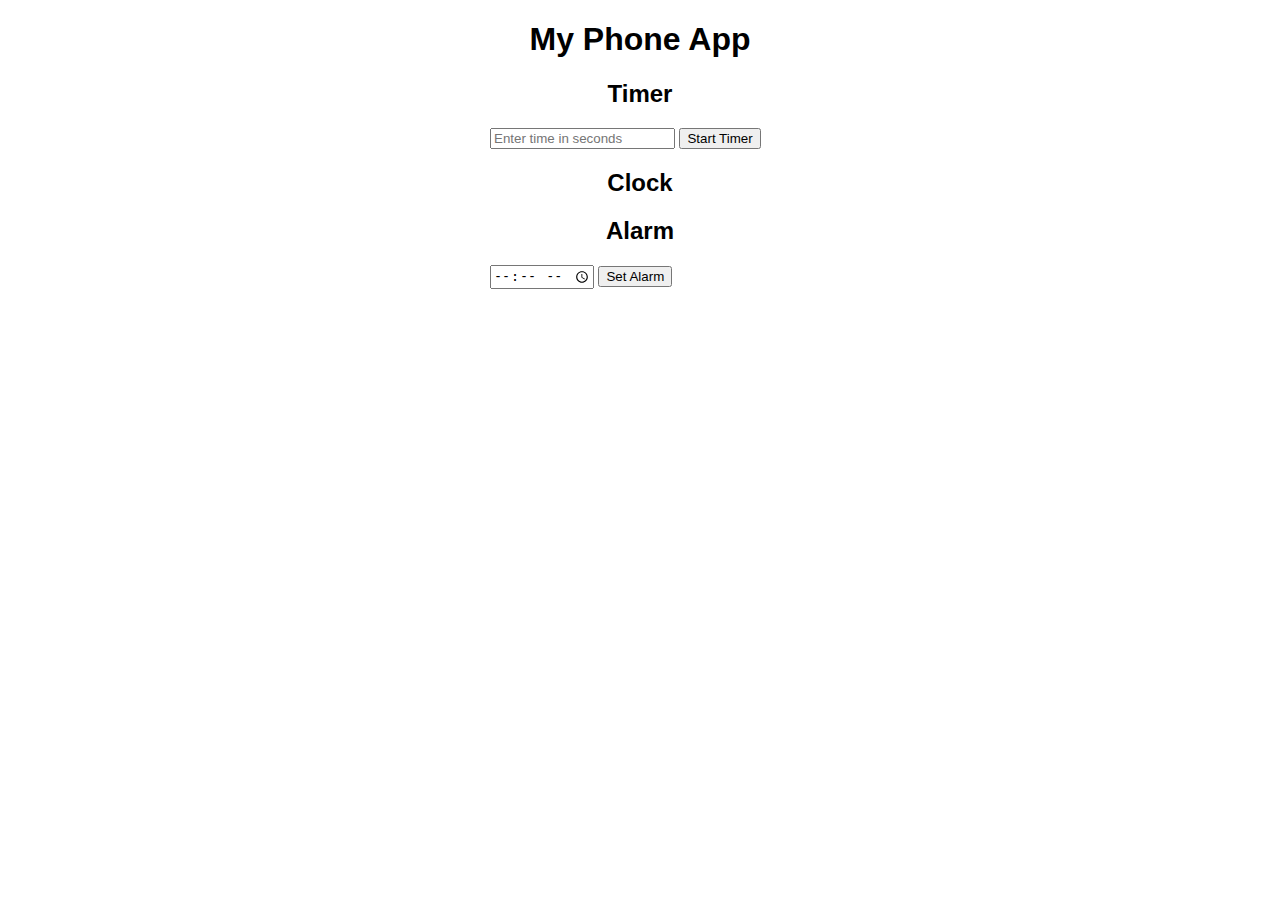
==== index.html @ 9eda416c "phone-demo" ====
<!DOCTYPE html>
<html lang="en">
<head>
    <meta charset="UTF-8">
    <meta name="viewport" content="width=device-width, initial-scale=1.0">
    <title>phone</title>
    <link rel="stylesheet" href="./style.css">
</head>
<body>
    <div id="app">
        <h1>My Phone App</h1>
        <div id="timer">
            <h2>Timer</h2>
            <input type="number" id="timerInput" min="0" placeholder="Enter time in seconds">
            <button onclick="startTimer()">Start Timer</button>
        </div>
        <div id="clock">
            <h2>Clock</h2>
            <p id="clockTime"></p>
        </div>
        <div id="alarm">
            <h2>Alarm</h2>
            <input type="time" id="alarmTime">
            <button onclick="setAlarm()">Set Alarm</button>
        </div>
    </div>
    <script src="./js/main.js"></script>
</body>
</html>
---- style.css ----
body {
    font-family: Arial, sans-serif;
}
#app {
    width: 300px;
    margin: 0 auto;
}
h1, h2 {
    text-align: center;
}
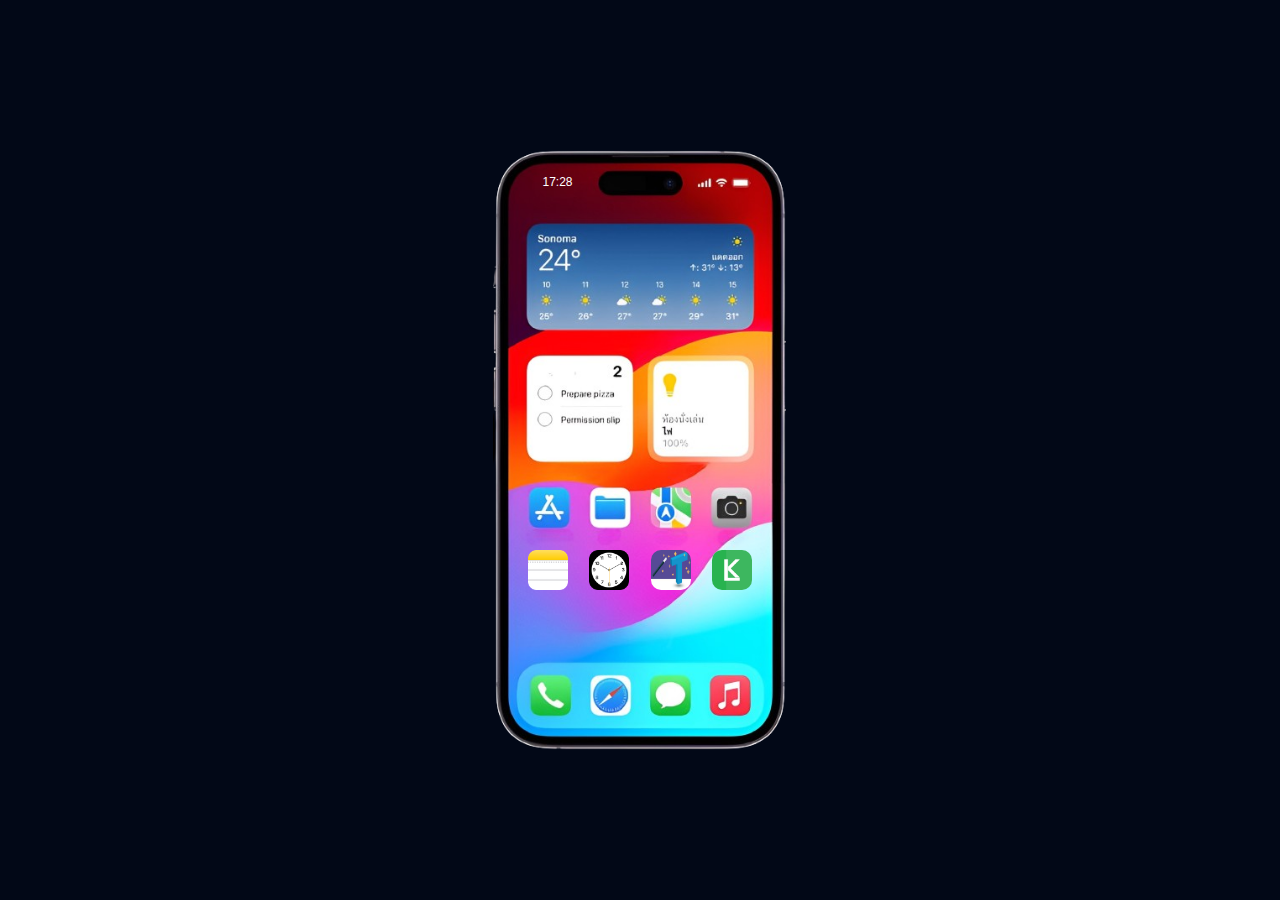
==== commit 0c274faa: "nimadur" ====
--- a/index.html
+++ b/index.html
@@ -1,29 +1,258 @@
 <!DOCTYPE html>
 <html lang="en">
-<head>
-    <meta charset="UTF-8">
-    <meta name="viewport" content="width=device-width, initial-scale=1.0">
-    <title>phone</title>
-    <link rel="stylesheet" href="./style.css">
-</head>
-<body>
-    <div id="app">
-        <h1>My Phone App</h1>
-        <div id="timer">
-            <h2>Timer</h2>
-            <input type="number" id="timerInput" min="0" placeholder="Enter time in seconds">
-            <button onclick="startTimer()">Start Timer</button>
-        </div>
-        <div id="clock">
-            <h2>Clock</h2>
-            <p id="clockTime"></p>
-        </div>
-        <div id="alarm">
-            <h2>Alarm</h2>
-            <input type="time" id="alarmTime">
-            <button onclick="setAlarm()">Set Alarm</button>
-        </div>
+  <head>
+    <meta charset="UTF-8" />
+    <meta name="viewport" content="width=device-width, initial-scale=1.0" />
+    <title>Document</title>
+    <link rel="stylesheet" href="./css/style.css" />
+  </head>
+  <body>
+    <div class="phone_main">
+      <div class="phone_card1">
+        <div class="phone_card1_item">
+          <span class="time1"></span>
+          <span onclick="clock()"
+            ><svg
+              xmlns="http://www.w3.org/2000/svg"
+              width="1em"
+              height="1em"
+              viewBox="0 0 24 24"
+            >
+              <path
+                fill="currentColor"
+                d="M10 21.308L.692 12L10 2.692l1.063 1.064L2.82 12l8.244 8.244z"
+              />
+            </svg>
+          </span>
+          <div class="phone_card1_item_root">
+            <p class="soat">
+              <svg
+                xmlns="http://www.w3.org/2000/svg"
+                width="1em"
+                height="1em"
+                viewBox="0 0 32 32"
+              >
+                <path
+                  fill="currentColor"
+                  d="M16 30a14 14 0 1 1 14-14a14 14 0 0 1-14 14m0-26a12 12 0 1 0 12 12A12 12 0 0 0 16 4"
+                />
+                <path
+                  fill="currentColor"
+                  d="M20.59 22L15 16.41V7h2v8.58l5 5.01z"
+                />
+              </svg>
+            </p>
+            <p class="alary" onclick="alary()">
+              <svg
+                xmlns="http://www.w3.org/2000/svg"
+                width="1em"
+                height="1em"
+                viewBox="0 0 24 24"
+              >
+                <path
+                  fill="currentColor"
+                  d="M12 5a8.5 8.5 0 1 1 0 17a8.5 8.5 0 0 1 0-17m0 1.5a7 7 0 1 0 0 14a7 7 0 0 0 0-14M12 8a.75.75 0 0 1 .743.648l.007.102v4.5a.75.75 0 0 1-1.493.102l-.007-.102v-4.5A.75.75 0 0 1 12 8m7.147-2.886l.083.06l1.158.964a.75.75 0 0 1-.877 1.212l-.082-.06l-1.159-.964a.75.75 0 0 1 .877-1.212M14.25 2.5a.75.75 0 0 1 .102 1.493L14.25 4h-4.5a.75.75 0 0 1-.102-1.493L9.75 2.5z"
+                />
+              </svg>
+            </p>
+            <p class="tymer1" onclick="tymer()">
+              <svg
+                xmlns="http://www.w3.org/2000/svg"
+                width="1em"
+                height="1em"
+                viewBox="0 0 24 24"
+              >
+                <g
+                  fill="none"
+                  stroke="currentColor"
+                  stroke-linecap="round"
+                  stroke-linejoin="round"
+                  stroke-width="2"
+                >
+                  <path
+                    d="M14 10.5v3a1.5 1.5 0 0 0 3 0v-3a1.5 1.5 0 0 0-3 0M11 9H9a1 1 0 0 0-1 1v4a1 1 0 0 0 1 1h1a1 1 0 0 0 1-1v-1a1 1 0 0 0-1-1H8"
+                  />
+                  <path d="M3 12a9 9 0 1 0 18 0a9 9 0 0 0-18 0" />
+                </g>
+              </svg>
+            </p>
+          </div>
+          <p id="clockTime">20:55:22</p>
+        </div>
+        <div class="phone_card1_item1">
+          <span class="time2"></span>
+          <span onclick="clock()"
+            ><svg
+              xmlns="http://www.w3.org/2000/svg"
+              width="1em"
+              height="1em"
+              viewBox="0 0 24 24"
+            >
+              <path
+                fill="currentColor"
+                d="M10 21.308L.692 12L10 2.692l1.063 1.064L2.82 12l8.244 8.244z"
+              />
+            </svg>
+          </span>
+          <div class="phone_card1_item_root">
+            <p class="soat" onclick="soat()">
+              <svg
+                xmlns="http://www.w3.org/2000/svg"
+                width="1em"
+                height="1em"
+                viewBox="0 0 32 32"
+              >
+                <path
+                  fill="currentColor"
+                  d="M16 30a14 14 0 1 1 14-14a14 14 0 0 1-14 14m0-26a12 12 0 1 0 12 12A12 12 0 0 0 16 4"
+                />
+                <path
+                  fill="currentColor"
+                  d="M20.59 22L15 16.41V7h2v8.58l5 5.01z"
+                />
+              </svg>
+            </p>
+            <p class="alary" onclick="alary()">
+              <svg
+                xmlns="http://www.w3.org/2000/svg"
+                width="1em"
+                height="1em"
+                viewBox="0 0 24 24"
+              >
+                <path
+                  fill="currentColor"
+                  d="M12 5a8.5 8.5 0 1 1 0 17a8.5 8.5 0 0 1 0-17m0 1.5a7 7 0 1 0 0 14a7 7 0 0 0 0-14M12 8a.75.75 0 0 1 .743.648l.007.102v4.5a.75.75 0 0 1-1.493.102l-.007-.102v-4.5A.75.75 0 0 1 12 8m7.147-2.886l.083.06l1.158.964a.75.75 0 0 1-.877 1.212l-.082-.06l-1.159-.964a.75.75 0 0 1 .877-1.212M14.25 2.5a.75.75 0 0 1 .102 1.493L14.25 4h-4.5a.75.75 0 0 1-.102-1.493L9.75 2.5z"
+                />
+              </svg>
+            </p>
+            <p class="tymer">
+              <svg
+                xmlns="http://www.w3.org/2000/svg"
+                width="1em"
+                height="1em"
+                viewBox="0 0 24 24"
+              >
+                <g
+                  fill="none"
+                  stroke="currentColor"
+                  stroke-linecap="round"
+                  stroke-linejoin="round"
+                  stroke-width="2"
+                >
+                  <path
+                    d="M14 10.5v3a1.5 1.5 0 0 0 3 0v-3a1.5 1.5 0 0 0-3 0M11 9H9a1 1 0 0 0-1 1v4a1 1 0 0 0 1 1h1a1 1 0 0 0 1-1v-1a1 1 0 0 0-1-1H8"
+                  />
+                  <path d="M3 12a9 9 0 1 0 18 0a9 9 0 0 0-18 0" />
+                </g>
+              </svg>
+            </p>
+          </div>
+          <div class="tymer_clock">
+            <div class="tymer_min">
+              <div>
+                <label for="max"> Minut </label>
+                <input type="tel" max="60" id="max" maxlength="2" />
+              </div>
+              <div>
+                <label for="min">Secund</label>
+                <input type="tel" max="60" id="min" maxlength="2" />
+              </div>
+              <audio src="./tim.mp3" type="audio/mp3" id="audio"></audio>
+            </div>
+            <div class="tymer_btns">
+              <button class="stop">Stop</button>
+              <button class="start">Start</button>
+            </div>
+          </div>
+        </div>
+        <div class="phone_card1_item2">
+          <span class="time3"></span>
+          <span onclick="clock()"
+            ><svg
+              xmlns="http://www.w3.org/2000/svg"
+              width="1em"
+              height="1em"
+              viewBox="0 0 24 24"
+            >
+              <path
+                fill="currentColor"
+                d="M10 21.308L.692 12L10 2.692l1.063 1.064L2.82 12l8.244 8.244z"
+              />
+            </svg>
+          </span>
+          <div class="phone_card1_item_root">
+            <p class="soat" onclick="soat()">
+              <svg
+                xmlns="http://www.w3.org/2000/svg"
+                width="1em"
+                height="1em"
+                viewBox="0 0 32 32"
+              >
+                <path
+                  fill="currentColor"
+                  d="M16 30a14 14 0 1 1 14-14a14 14 0 0 1-14 14m0-26a12 12 0 1 0 12 12A12 12 0 0 0 16 4"
+                />
+                <path
+                  fill="currentColor"
+                  d="M20.59 22L15 16.41V7h2v8.58l5 5.01z"
+                />
+              </svg>
+            </p>
+            <p class="alary" onclick="alary()">
+              <svg
+                xmlns="http://www.w3.org/2000/svg"
+                width="1em"
+                height="1em"
+                viewBox="0 0 24 24"
+              >
+                <path
+                  fill="currentColor"
+                  d="M12 5a8.5 8.5 0 1 1 0 17a8.5 8.5 0 0 1 0-17m0 1.5a7 7 0 1 0 0 14a7 7 0 0 0 0-14M12 8a.75.75 0 0 1 .743.648l.007.102v4.5a.75.75 0 0 1-1.493.102l-.007-.102v-4.5A.75.75 0 0 1 12 8m7.147-2.886l.083.06l1.158.964a.75.75 0 0 1-.877 1.212l-.082-.06l-1.159-.964a.75.75 0 0 1 .877-1.212M14.25 2.5a.75.75 0 0 1 .102 1.493L14.25 4h-4.5a.75.75 0 0 1-.102-1.493L9.75 2.5z"
+                />
+              </svg>
+            </p>
+            <p class="tymer" onclick="tymer()">
+              <svg
+                xmlns="http://www.w3.org/2000/svg"
+                width="1em"
+                height="1em"
+                viewBox="0 0 24 24"
+              >
+                <g
+                  fill="none"
+                  stroke="currentColor"
+                  stroke-linecap="round"
+                  stroke-linejoin="round"
+                  stroke-width="2"
+                >
+                  <path
+                    d="M14 10.5v3a1.5 1.5 0 0 0 3 0v-3a1.5 1.5 0 0 0-3 0M11 9H9a1 1 0 0 0-1 1v4a1 1 0 0 0 1 1h1a1 1 0 0 0 1-1v-1a1 1 0 0 0-1-1H8"
+                  />
+                  <path d="M3 12a9 9 0 1 0 18 0a9 9 0 0 0-18 0" />
+                </g>
+              </svg>
+            </p>
+          </div>
+          <div class="tymer_clock">
+            <audio src="./tim.mp3" id="audio1" type="audio/mp3"></audio>
+            <div class="budinlik"><input type="time" id="timeBud" /></div>
+            <div class="tymer_btns">
+              <button class="stop1">Stop</button>
+              <button class="start1">Start</button>
+            </div>
+          </div>
+        </div>
+      </div>
+      <div class="phone_card">
+        <div class="time"></div>
+        <div class="apps">
+          <img src="./img/notes.png" alt="" class="calendar" />
+          <img src="./img/clock.png" alt="" class="clock" onclick="clock()" />
+          <img src="./img/case-converter.jpg" alt="" class="conva" />
+          <img src="./img/krilL.png" alt="" class="kril" />
+        </div>
+      </div>
     </div>
-    <script src="./js/main.js"></script>
-</body>
-</html>+    <script src="./index.js"></script>
+  </body>
+</html>
--- a/css/style.css
+++ b/css/style.css
@@ -0,0 +1,351 @@
+* {
+  margin: 0;
+  padding: 0;
+  box-sizing: border-box;
+}
+
+body {
+  width: 100%;
+  height: 100%;
+  background-color: rgb(2, 8, 23);
+}
+
+.phone_main {
+  width: 100%;
+  height: 100vh;
+  display: flex;
+  align-items: center;
+  justify-content: center;
+}
+.phone_main .phone_card {
+  width: 295px;
+  height: 600px;
+  background-repeat: no-repeat;
+  background-size: contain;
+  background-image: url("../img/iphone1.png");
+}
+.phone_main .phone_card1 {
+  width: 295px;
+  height: 600px;
+  background-repeat: no-repeat;
+  background-size: contain;
+  background-image: url("../img/besFon.png");
+  position: absolute;
+  z-index: -1;
+  opacity: 0;
+}
+.phone_main .phone_card1 .phone_card1_item {
+  width: 90.5%;
+  height: 96%;
+  margin-left: 15px;
+  margin-top: 12px;
+  background-color: rgba(0, 0, 0, 0.728);
+  border-radius: 20px;
+  display: flex;
+  align-items: center;
+  justify-content: center;
+  position: relative;
+}
+.phone_main .phone_card1 .phone_card1_item .phone_card1_item_root {
+  display: flex;
+  width: 100%;
+  height: 50px;
+  position: absolute;
+  top: 30%;
+  align-items: center;
+  justify-content: space-evenly;
+}
+.phone_main .phone_card1 .phone_card1_item .phone_card1_item_root p {
+  font-size: 35px;
+  transition: 0.3s;
+  cursor: pointer;
+}
+.phone_main .phone_card1 .phone_card1_item .phone_card1_item_root p:hover {
+  opacity: 0.8;
+}
+.phone_main .phone_card1 .phone_card1_item p {
+  font-size: 45px;
+  font-family: sans-serif;
+  color: white;
+  text-align: center;
+}
+.phone_main .phone_card1 .phone_card1_item span {
+  position: absolute;
+  top: 80px;
+  color: rgb(255, 255, 255);
+  left: 20px;
+  cursor: pointer;
+  font-family: sans-serif;
+}
+.phone_main .phone_card1 .phone_card1_item .time1 {
+  top: 15px;
+  left: 25px;
+  font-size: 12px;
+  opacity: 0.5;
+}
+.phone_main .phone_card1 .phone_card1_item1 {
+  width: 90.5%;
+  height: 96%;
+  margin-left: 15px;
+  margin-top: 12px;
+  background-color: rgba(0, 0, 0, 0.728);
+  border-radius: 20px;
+  display: flex;
+  align-items: center;
+  justify-content: center;
+  position: relative;
+  display: none;
+}
+.phone_main .phone_card1 .phone_card1_item1 .phone_card1_item_root {
+  display: flex;
+  width: 100%;
+  height: 50px;
+  position: absolute;
+  top: 30%;
+  align-items: center;
+  justify-content: space-evenly;
+}
+.phone_main .phone_card1 .phone_card1_item1 .phone_card1_item_root p {
+  font-size: 35px;
+  transition: 0.3s;
+  cursor: pointer;
+}
+.phone_main .phone_card1 .phone_card1_item1 .phone_card1_item_root p:hover {
+  opacity: 0.8;
+}
+.phone_main .phone_card1 .phone_card1_item1 .tymer_clock {
+  width: 100%;
+  height: 150px;
+  margin-top: 90px;
+}
+.phone_main .phone_card1 .phone_card1_item1 .tymer_clock .tymer_min {
+  margin: 0 auto;
+  width: 75%;
+  height: 60px;
+  margin-bottom: 20px;
+  display: flex;
+  justify-content: space-evenly;
+  padding-left: 10px;
+}
+.phone_main .phone_card1 .phone_card1_item1 .tymer_clock .tymer_min div {
+  height: 100%;
+  width: 45%;
+}
+.phone_main .phone_card1 .phone_card1_item1 .tymer_clock .tymer_min div label {
+  color: white;
+  font-family: sans-serif;
+  padding-left: 10px;
+  margin-bottom: 5px;
+  display: block;
+}
+.phone_main .phone_card1 .phone_card1_item1 .tymer_clock .tymer_min div input {
+  width: 80%;
+  height: 70%;
+  font-size: 20px;
+  display: block;
+  padding-left: 20px;
+  padding-right: 20px;
+  outline: none;
+  border-radius: 8px;
+  border: none;
+  background-color: rgba(0, 0, 0, 0.315);
+  color: white;
+}
+.phone_main .phone_card1 .phone_card1_item1 .tymer_clock .tymer_min div input[type=number]::-webkit-outer-spin-button,
+.phone_main .phone_card1 .phone_card1_item1 .tymer_clock .tymer_min div input[type=number]::-webkit-inner-spin-button {
+  -webkit-appearance: none;
+}
+.phone_main .phone_card1 .phone_card1_item1 .tymer_clock .tymer_btns {
+  width: 100%;
+  height: auto;
+  display: flex;
+  align-items: center;
+  height: 80px;
+  justify-content: space-evenly;
+}
+.phone_main .phone_card1 .phone_card1_item1 .tymer_clock .tymer_btns .stop {
+  width: 65px;
+  height: 65px;
+  background-color: rgb(28, 28, 31);
+  border-radius: 50%;
+  outline: none;
+  border: none;
+  font-family: sans-serif;
+  font-size: 16px;
+  cursor: pointer;
+  color: rgb(94, 94, 99);
+}
+.phone_main .phone_card1 .phone_card1_item1 .tymer_clock .tymer_btns .start {
+  width: 65px;
+  height: 65px;
+  background-color: rgb(9, 41, 17);
+  border-radius: 50%;
+  outline: none;
+  border: none;
+  font-family: sans-serif;
+  font-size: 16px;
+  cursor: pointer;
+  color: rgb(43, 186, 79);
+}
+.phone_main .phone_card1 .phone_card1_item1 p {
+  font-family: sans-serif;
+  color: white;
+}
+.phone_main .phone_card1 .phone_card1_item1 span {
+  position: absolute;
+  top: 80px;
+  color: rgb(255, 255, 255);
+  left: 20px;
+  cursor: pointer;
+  font-family: sans-serif;
+}
+.phone_main .phone_card1 .phone_card1_item1 .time2 {
+  top: 15px;
+  left: 25px;
+  font-size: 12px;
+  opacity: 0.5;
+}
+.phone_main .phone_card1 .phone_card1_item2 {
+  width: 90.5%;
+  height: 96%;
+  margin-left: 15px;
+  margin-top: 12px;
+  background-color: rgba(0, 0, 0, 0.728);
+  border-radius: 20px;
+  display: flex;
+  align-items: center;
+  justify-content: center;
+  position: relative;
+  display: none;
+}
+.phone_main .phone_card1 .phone_card1_item2 .phone_card1_item_root {
+  display: flex;
+  width: 100%;
+  height: 50px;
+  position: absolute;
+  top: 30%;
+  align-items: center;
+  justify-content: space-evenly;
+}
+.phone_main .phone_card1 .phone_card1_item2 .phone_card1_item_root p {
+  font-size: 35px;
+  transition: 0.3s;
+  cursor: pointer;
+}
+.phone_main .phone_card1 .phone_card1_item2 .phone_card1_item_root p:hover {
+  opacity: 0.8;
+}
+.phone_main .phone_card1 .phone_card1_item2 .tymer_clock {
+  width: 100%;
+  height: 150px;
+  margin-top: 90px;
+}
+.phone_main .phone_card1 .phone_card1_item2 .tymer_clock .budinlik {
+  width: 100%;
+  height: 50px;
+  margin-bottom: 30px;
+}
+.phone_main .phone_card1 .phone_card1_item2 .tymer_clock .budinlik input {
+  width: 60%;
+  height: 100%;
+  display: block;
+  margin: 0 auto;
+  font-size: 17px;
+  padding-right: 20px;
+  padding-left: 20px;
+  border: none;
+  outline: none;
+  border-radius: 8px;
+  background-color: rgba(0, 0, 0, 0.368);
+  color: white;
+}
+.phone_main .phone_card1 .phone_card1_item2 .tymer_clock .tymer_btns {
+  width: 100%;
+  height: auto;
+  display: flex;
+  align-items: center;
+  height: 80px;
+  justify-content: space-evenly;
+}
+.phone_main .phone_card1 .phone_card1_item2 .tymer_clock .tymer_btns .stop1 {
+  width: 65px;
+  height: 65px;
+  background-color: rgb(28, 28, 31);
+  border-radius: 50%;
+  outline: none;
+  border: none;
+  font-family: sans-serif;
+  font-size: 16px;
+  cursor: pointer;
+  color: rgb(94, 94, 99);
+}
+.phone_main .phone_card1 .phone_card1_item2 .tymer_clock .tymer_btns .start1 {
+  width: 65px;
+  height: 65px;
+  background-color: rgb(9, 41, 17);
+  border-radius: 50%;
+  outline: none;
+  border: none;
+  font-family: sans-serif;
+  font-size: 16px;
+  cursor: pointer;
+  color: rgb(43, 186, 79);
+}
+.phone_main .phone_card1 .phone_card1_item2 p {
+  font-family: sans-serif;
+  color: white;
+}
+.phone_main .phone_card1 .phone_card1_item2 span {
+  position: absolute;
+  top: 80px;
+  color: rgb(255, 255, 255);
+  left: 20px;
+  cursor: pointer;
+  font-family: sans-serif;
+}
+.phone_main .phone_card1 .phone_card1_item2 .time3 {
+  top: 15px;
+  left: 25px;
+  font-size: 12px;
+  opacity: 0.5;
+}
+.phone_main .phone_card1.active {
+  z-index: 1;
+  opacity: 1;
+}
+
+.time {
+  display: inline-block;
+  font-family: sans-serif;
+  color: white;
+  font-size: 12px;
+  margin: 25px 0 0 50px;
+}
+
+img {
+  cursor: pointer;
+}
+
+.apps {
+  width: 76%;
+  height: 80px;
+  margin: 0 auto;
+  margin-top: 340px;
+  display: flex;
+  align-items: center;
+  justify-content: space-between;
+}
+.apps .kril,
+.apps .conva {
+  border-radius: 10px;
+  width: 40px;
+  height: 40px;
+}
+.apps .calendar {
+  width: 40px;
+  height: 40px;
+}
+.apps .clock {
+  width: 40px;
+  height: 40px;
+}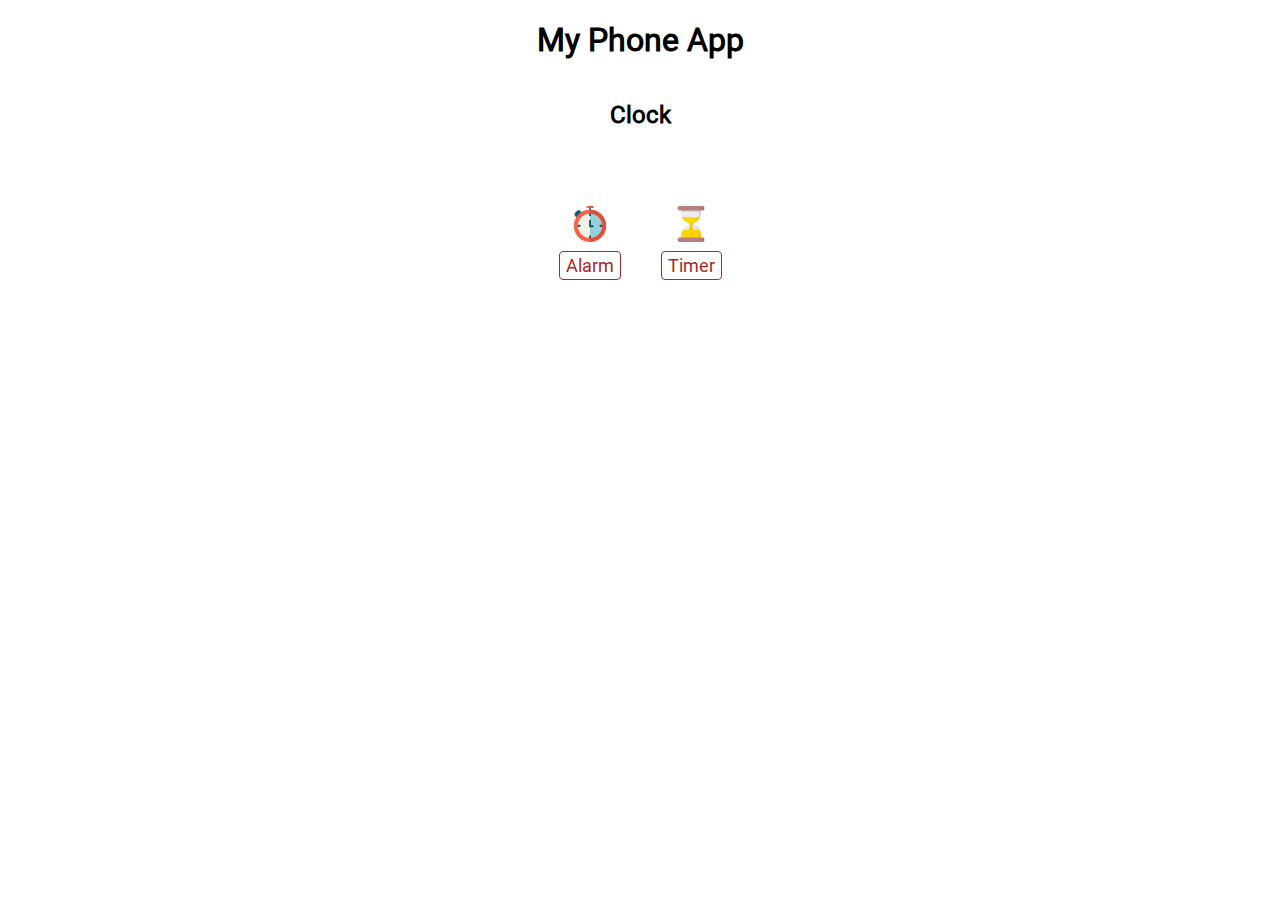
==== commit 8f0cf6cf: "tugadi" ====
--- a/index.html
+++ b/index.html
@@ -7,252 +7,23 @@
     <link rel="stylesheet" href="./css/style.css" />
   </head>
   <body>
-    <div class="phone_main">
-      <div class="phone_card1">
-        <div class="phone_card1_item">
-          <span class="time1"></span>
-          <span onclick="clock()"
-            ><svg
-              xmlns="http://www.w3.org/2000/svg"
-              width="1em"
-              height="1em"
-              viewBox="0 0 24 24"
-            >
-              <path
-                fill="currentColor"
-                d="M10 21.308L.692 12L10 2.692l1.063 1.064L2.82 12l8.244 8.244z"
-              />
-            </svg>
-          </span>
-          <div class="phone_card1_item_root">
-            <p class="soat">
-              <svg
-                xmlns="http://www.w3.org/2000/svg"
-                width="1em"
-                height="1em"
-                viewBox="0 0 32 32"
-              >
-                <path
-                  fill="currentColor"
-                  d="M16 30a14 14 0 1 1 14-14a14 14 0 0 1-14 14m0-26a12 12 0 1 0 12 12A12 12 0 0 0 16 4"
-                />
-                <path
-                  fill="currentColor"
-                  d="M20.59 22L15 16.41V7h2v8.58l5 5.01z"
-                />
-              </svg>
-            </p>
-            <p class="alary" onclick="alary()">
-              <svg
-                xmlns="http://www.w3.org/2000/svg"
-                width="1em"
-                height="1em"
-                viewBox="0 0 24 24"
-              >
-                <path
-                  fill="currentColor"
-                  d="M12 5a8.5 8.5 0 1 1 0 17a8.5 8.5 0 0 1 0-17m0 1.5a7 7 0 1 0 0 14a7 7 0 0 0 0-14M12 8a.75.75 0 0 1 .743.648l.007.102v4.5a.75.75 0 0 1-1.493.102l-.007-.102v-4.5A.75.75 0 0 1 12 8m7.147-2.886l.083.06l1.158.964a.75.75 0 0 1-.877 1.212l-.082-.06l-1.159-.964a.75.75 0 0 1 .877-1.212M14.25 2.5a.75.75 0 0 1 .102 1.493L14.25 4h-4.5a.75.75 0 0 1-.102-1.493L9.75 2.5z"
-                />
-              </svg>
-            </p>
-            <p class="tymer1" onclick="tymer()">
-              <svg
-                xmlns="http://www.w3.org/2000/svg"
-                width="1em"
-                height="1em"
-                viewBox="0 0 24 24"
-              >
-                <g
-                  fill="none"
-                  stroke="currentColor"
-                  stroke-linecap="round"
-                  stroke-linejoin="round"
-                  stroke-width="2"
-                >
-                  <path
-                    d="M14 10.5v3a1.5 1.5 0 0 0 3 0v-3a1.5 1.5 0 0 0-3 0M11 9H9a1 1 0 0 0-1 1v4a1 1 0 0 0 1 1h1a1 1 0 0 0 1-1v-1a1 1 0 0 0-1-1H8"
-                  />
-                  <path d="M3 12a9 9 0 1 0 18 0a9 9 0 0 0-18 0" />
-                </g>
-              </svg>
-            </p>
-          </div>
-          <p id="clockTime">20:55:22</p>
+    <div id="app">
+      <h1 style="text-align: center;">My Phone App</h1>
+      <div id="clock">
+        <h2 style="text-align: center;">Clock</h2>
+        <p id="clockTime"></p>
+      </div>
+      <div class="links">
+        <div class="link">
+          <div><img style="width: 36px; height: 36px;" src="./img/chronometer.png" alt=""></div>
+          <a href="./page/alarm.html">Alarm</a>
         </div>
-        <div class="phone_card1_item1">
-          <span class="time2"></span>
-          <span onclick="clock()"
-            ><svg
-              xmlns="http://www.w3.org/2000/svg"
-              width="1em"
-              height="1em"
-              viewBox="0 0 24 24"
-            >
-              <path
-                fill="currentColor"
-                d="M10 21.308L.692 12L10 2.692l1.063 1.064L2.82 12l8.244 8.244z"
-              />
-            </svg>
-          </span>
-          <div class="phone_card1_item_root">
-            <p class="soat" onclick="soat()">
-              <svg
-                xmlns="http://www.w3.org/2000/svg"
-                width="1em"
-                height="1em"
-                viewBox="0 0 32 32"
-              >
-                <path
-                  fill="currentColor"
-                  d="M16 30a14 14 0 1 1 14-14a14 14 0 0 1-14 14m0-26a12 12 0 1 0 12 12A12 12 0 0 0 16 4"
-                />
-                <path
-                  fill="currentColor"
-                  d="M20.59 22L15 16.41V7h2v8.58l5 5.01z"
-                />
-              </svg>
-            </p>
-            <p class="alary" onclick="alary()">
-              <svg
-                xmlns="http://www.w3.org/2000/svg"
-                width="1em"
-                height="1em"
-                viewBox="0 0 24 24"
-              >
-                <path
-                  fill="currentColor"
-                  d="M12 5a8.5 8.5 0 1 1 0 17a8.5 8.5 0 0 1 0-17m0 1.5a7 7 0 1 0 0 14a7 7 0 0 0 0-14M12 8a.75.75 0 0 1 .743.648l.007.102v4.5a.75.75 0 0 1-1.493.102l-.007-.102v-4.5A.75.75 0 0 1 12 8m7.147-2.886l.083.06l1.158.964a.75.75 0 0 1-.877 1.212l-.082-.06l-1.159-.964a.75.75 0 0 1 .877-1.212M14.25 2.5a.75.75 0 0 1 .102 1.493L14.25 4h-4.5a.75.75 0 0 1-.102-1.493L9.75 2.5z"
-                />
-              </svg>
-            </p>
-            <p class="tymer">
-              <svg
-                xmlns="http://www.w3.org/2000/svg"
-                width="1em"
-                height="1em"
-                viewBox="0 0 24 24"
-              >
-                <g
-                  fill="none"
-                  stroke="currentColor"
-                  stroke-linecap="round"
-                  stroke-linejoin="round"
-                  stroke-width="2"
-                >
-                  <path
-                    d="M14 10.5v3a1.5 1.5 0 0 0 3 0v-3a1.5 1.5 0 0 0-3 0M11 9H9a1 1 0 0 0-1 1v4a1 1 0 0 0 1 1h1a1 1 0 0 0 1-1v-1a1 1 0 0 0-1-1H8"
-                  />
-                  <path d="M3 12a9 9 0 1 0 18 0a9 9 0 0 0-18 0" />
-                </g>
-              </svg>
-            </p>
-          </div>
-          <div class="tymer_clock">
-            <div class="tymer_min">
-              <div>
-                <label for="max"> Minut </label>
-                <input type="tel" max="60" id="max" maxlength="2" />
-              </div>
-              <div>
-                <label for="min">Secund</label>
-                <input type="tel" max="60" id="min" maxlength="2" />
-              </div>
-              <audio src="./tim.mp3" type="audio/mp3" id="audio"></audio>
-            </div>
-            <div class="tymer_btns">
-              <button class="stop">Stop</button>
-              <button class="start">Start</button>
-            </div>
-          </div>
-        </div>
-        <div class="phone_card1_item2">
-          <span class="time3"></span>
-          <span onclick="clock()"
-            ><svg
-              xmlns="http://www.w3.org/2000/svg"
-              width="1em"
-              height="1em"
-              viewBox="0 0 24 24"
-            >
-              <path
-                fill="currentColor"
-                d="M10 21.308L.692 12L10 2.692l1.063 1.064L2.82 12l8.244 8.244z"
-              />
-            </svg>
-          </span>
-          <div class="phone_card1_item_root">
-            <p class="soat" onclick="soat()">
-              <svg
-                xmlns="http://www.w3.org/2000/svg"
-                width="1em"
-                height="1em"
-                viewBox="0 0 32 32"
-              >
-                <path
-                  fill="currentColor"
-                  d="M16 30a14 14 0 1 1 14-14a14 14 0 0 1-14 14m0-26a12 12 0 1 0 12 12A12 12 0 0 0 16 4"
-                />
-                <path
-                  fill="currentColor"
-                  d="M20.59 22L15 16.41V7h2v8.58l5 5.01z"
-                />
-              </svg>
-            </p>
-            <p class="alary" onclick="alary()">
-              <svg
-                xmlns="http://www.w3.org/2000/svg"
-                width="1em"
-                height="1em"
-                viewBox="0 0 24 24"
-              >
-                <path
-                  fill="currentColor"
-                  d="M12 5a8.5 8.5 0 1 1 0 17a8.5 8.5 0 0 1 0-17m0 1.5a7 7 0 1 0 0 14a7 7 0 0 0 0-14M12 8a.75.75 0 0 1 .743.648l.007.102v4.5a.75.75 0 0 1-1.493.102l-.007-.102v-4.5A.75.75 0 0 1 12 8m7.147-2.886l.083.06l1.158.964a.75.75 0 0 1-.877 1.212l-.082-.06l-1.159-.964a.75.75 0 0 1 .877-1.212M14.25 2.5a.75.75 0 0 1 .102 1.493L14.25 4h-4.5a.75.75 0 0 1-.102-1.493L9.75 2.5z"
-                />
-              </svg>
-            </p>
-            <p class="tymer" onclick="tymer()">
-              <svg
-                xmlns="http://www.w3.org/2000/svg"
-                width="1em"
-                height="1em"
-                viewBox="0 0 24 24"
-              >
-                <g
-                  fill="none"
-                  stroke="currentColor"
-                  stroke-linecap="round"
-                  stroke-linejoin="round"
-                  stroke-width="2"
-                >
-                  <path
-                    d="M14 10.5v3a1.5 1.5 0 0 0 3 0v-3a1.5 1.5 0 0 0-3 0M11 9H9a1 1 0 0 0-1 1v4a1 1 0 0 0 1 1h1a1 1 0 0 0 1-1v-1a1 1 0 0 0-1-1H8"
-                  />
-                  <path d="M3 12a9 9 0 1 0 18 0a9 9 0 0 0-18 0" />
-                </g>
-              </svg>
-            </p>
-          </div>
-          <div class="tymer_clock">
-            <audio src="./tim.mp3" id="audio1" type="audio/mp3"></audio>
-            <div class="budinlik"><input type="time" id="timeBud" /></div>
-            <div class="tymer_btns">
-              <button class="stop1">Stop</button>
-              <button class="start1">Start</button>
-            </div>
-          </div>
-        </div>
-      </div>
-      <div class="phone_card">
-        <div class="time"></div>
-        <div class="apps">
-          <img src="./img/notes.png" alt="" class="calendar" />
-          <img src="./img/clock.png" alt="" class="clock" onclick="clock()" />
-          <img src="./img/case-converter.jpg" alt="" class="conva" />
-          <img src="./img/krilL.png" alt="" class="kril" />
+        <div class="link">
+          <div><img style="width: 36px; height: 36px;" src="./img/hourglass.png" alt=""></div>
+          <a href="./page/timer.html">Timer</a>
         </div>
       </div>
     </div>
-    <script src="./index.js"></script>
+    <script src="./js/main.js"></script>
   </body>
 </html>
--- a/css/style.css
+++ b/css/style.css
@@ -1,351 +1,111 @@
-* {
-  margin: 0;
-  padding: 0;
-  box-sizing: border-box;
+@font-face {
+    font-family: Roboto;
+    src: url(../fonts/Roboto-Regular.ttf);
 }
-
 body {
-  width: 100%;
-  height: 100%;
-  background-color: rgb(2, 8, 23);
+  font-family: Roboto, sans-serif;
 }
-
-.phone_main {
-  width: 100%;
-  height: 100vh;
+#app {
+  width: 300px;
+  margin: 0 auto;
+}
+a{
+  text-decoration: none;
+}
+button{
+  border: none;
+}
+#clock{
+  display: flex;
+  flex-direction: column;
+  gap: 5px;
+  align-items: center;
+}
+.links{
+  margin-top: 20px;
   display: flex;
   align-items: center;
   justify-content: center;
+  gap: 40px;
 }
-.phone_main .phone_card {
-  width: 295px;
-  height: 600px;
-  background-repeat: no-repeat;
-  background-size: contain;
-  background-image: url("../img/iphone1.png");
+.link{
+  display: flex;
+  align-items: center;
+  flex-direction: column;
+  gap: 5px;
 }
-.phone_main .phone_card1 {
-  width: 295px;
-  height: 600px;
-  background-repeat: no-repeat;
-  background-size: contain;
-  background-image: url("../img/besFon.png");
-  position: absolute;
-  z-index: -1;
-  opacity: 0;
+.link a{
+  padding: 3px 6px;
+  border: 1px solid brown;
+  font-size: 18px;
+  color: brown;
+  border-radius: 4px;
+  transition: 0.5s;
 }
-.phone_main .phone_card1 .phone_card1_item {
-  width: 90.5%;
-  height: 96%;
-  margin-left: 15px;
-  margin-top: 12px;
-  background-color: rgba(0, 0, 0, 0.728);
-  border-radius: 20px;
+.link a:hover{
+  background: brown;
+  color: #FFF;
+}
+#alarm{
+  display: flex;
+  align-items: center;
+  flex-direction: column;
+  gap: 10px;
+}
+.alarm {
+  margin-bottom: 20px;
+  display: flex;
+  justify-content: center;
+  align-items: center;
+  flex-direction: column;
+  gap: 8px;
+}
+  
+input[type="time"] {
+  padding: 8px;
+  margin-right: 10px;
+}
+.alarmbtn{
+  padding: 8px 20px;
+  background-color: #007bff;
+  color: #fff;
+  border: none;
+  border-radius: 4px;
+  cursor: pointer;
+}
+.alarmbtn:hover{
+  background-color: #0056b3;
+}
+.timer {
   display: flex;
   align-items: center;
   justify-content: center;
-  position: relative;
+  font-size: 3rem;
+  margin-bottom: 20px;
 }
-.phone_main .phone_card1 .phone_card1_item .phone_card1_item_root {
-  display: flex;
-  width: 100%;
-  height: 50px;
-  position: absolute;
-  top: 30%;
-  align-items: center;
-  justify-content: space-evenly;
-}
-.phone_main .phone_card1 .phone_card1_item .phone_card1_item_root p {
-  font-size: 35px;
-  transition: 0.3s;
-  cursor: pointer;
-}
-.phone_main .phone_card1 .phone_card1_item .phone_card1_item_root p:hover {
-  opacity: 0.8;
-}
-.phone_main .phone_card1 .phone_card1_item p {
-  font-size: 45px;
-  font-family: sans-serif;
-  color: white;
-  text-align: center;
-}
-.phone_main .phone_card1 .phone_card1_item span {
-  position: absolute;
-  top: 80px;
-  color: rgb(255, 255, 255);
-  left: 20px;
-  cursor: pointer;
-  font-family: sans-serif;
-}
-.phone_main .phone_card1 .phone_card1_item .time1 {
-  top: 15px;
-  left: 25px;
-  font-size: 12px;
-  opacity: 0.5;
-}
-.phone_main .phone_card1 .phone_card1_item1 {
-  width: 90.5%;
-  height: 96%;
-  margin-left: 15px;
-  margin-top: 12px;
-  background-color: rgba(0, 0, 0, 0.728);
-  border-radius: 20px;
+
+.controls{
   display: flex;
   align-items: center;
   justify-content: center;
-  position: relative;
-  display: none;
-}
-.phone_main .phone_card1 .phone_card1_item1 .phone_card1_item_root {
-  display: flex;
-  width: 100%;
-  height: 50px;
-  position: absolute;
-  top: 30%;
-  align-items: center;
-  justify-content: space-evenly;
-}
-.phone_main .phone_card1 .phone_card1_item1 .phone_card1_item_root p {
-  font-size: 35px;
-  transition: 0.3s;
-  cursor: pointer;
-}
-.phone_main .phone_card1 .phone_card1_item1 .phone_card1_item_root p:hover {
-  opacity: 0.8;
-}
-.phone_main .phone_card1 .phone_card1_item1 .tymer_clock {
-  width: 100%;
-  height: 150px;
-  margin-top: 90px;
-}
-.phone_main .phone_card1 .phone_card1_item1 .tymer_clock .tymer_min {
-  margin: 0 auto;
-  width: 75%;
-  height: 60px;
-  margin-bottom: 20px;
-  display: flex;
-  justify-content: space-evenly;
-  padding-left: 10px;
-}
-.phone_main .phone_card1 .phone_card1_item1 .tymer_clock .tymer_min div {
-  height: 100%;
-  width: 45%;
-}
-.phone_main .phone_card1 .phone_card1_item1 .tymer_clock .tymer_min div label {
-  color: white;
-  font-family: sans-serif;
-  padding-left: 10px;
-  margin-bottom: 5px;
-  display: block;
-}
-.phone_main .phone_card1 .phone_card1_item1 .tymer_clock .tymer_min div input {
-  width: 80%;
-  height: 70%;
-  font-size: 20px;
-  display: block;
-  padding-left: 20px;
-  padding-right: 20px;
-  outline: none;
-  border-radius: 8px;
-  border: none;
-  background-color: rgba(0, 0, 0, 0.315);
-  color: white;
-}
-.phone_main .phone_card1 .phone_card1_item1 .tymer_clock .tymer_min div input[type=number]::-webkit-outer-spin-button,
-.phone_main .phone_card1 .phone_card1_item1 .tymer_clock .tymer_min div input[type=number]::-webkit-inner-spin-button {
-  -webkit-appearance: none;
-}
-.phone_main .phone_card1 .phone_card1_item1 .tymer_clock .tymer_btns {
-  width: 100%;
-  height: auto;
-  display: flex;
-  align-items: center;
-  height: 80px;
-  justify-content: space-evenly;
-}
-.phone_main .phone_card1 .phone_card1_item1 .tymer_clock .tymer_btns .stop {
-  width: 65px;
-  height: 65px;
-  background-color: rgb(28, 28, 31);
-  border-radius: 50%;
-  outline: none;
-  border: none;
-  font-family: sans-serif;
-  font-size: 16px;
-  cursor: pointer;
-  color: rgb(94, 94, 99);
-}
-.phone_main .phone_card1 .phone_card1_item1 .tymer_clock .tymer_btns .start {
-  width: 65px;
-  height: 65px;
-  background-color: rgb(9, 41, 17);
-  border-radius: 50%;
-  outline: none;
-  border: none;
-  font-family: sans-serif;
-  font-size: 16px;
-  cursor: pointer;
-  color: rgb(43, 186, 79);
-}
-.phone_main .phone_card1 .phone_card1_item1 p {
-  font-family: sans-serif;
-  color: white;
-}
-.phone_main .phone_card1 .phone_card1_item1 span {
-  position: absolute;
-  top: 80px;
-  color: rgb(255, 255, 255);
-  left: 20px;
-  cursor: pointer;
-  font-family: sans-serif;
-}
-.phone_main .phone_card1 .phone_card1_item1 .time2 {
-  top: 15px;
-  left: 25px;
-  font-size: 12px;
-  opacity: 0.5;
-}
-.phone_main .phone_card1 .phone_card1_item2 {
-  width: 90.5%;
-  height: 96%;
-  margin-left: 15px;
-  margin-top: 12px;
-  background-color: rgba(0, 0, 0, 0.728);
-  border-radius: 20px;
-  display: flex;
-  align-items: center;
-  justify-content: center;
-  position: relative;
-  display: none;
-}
-.phone_main .phone_card1 .phone_card1_item2 .phone_card1_item_root {
-  display: flex;
-  width: 100%;
-  height: 50px;
-  position: absolute;
-  top: 30%;
-  align-items: center;
-  justify-content: space-evenly;
-}
-.phone_main .phone_card1 .phone_card1_item2 .phone_card1_item_root p {
-  font-size: 35px;
-  transition: 0.3s;
-  cursor: pointer;
-}
-.phone_main .phone_card1 .phone_card1_item2 .phone_card1_item_root p:hover {
-  opacity: 0.8;
-}
-.phone_main .phone_card1 .phone_card1_item2 .tymer_clock {
-  width: 100%;
-  height: 150px;
-  margin-top: 90px;
-}
-.phone_main .phone_card1 .phone_card1_item2 .tymer_clock .budinlik {
-  width: 100%;
-  height: 50px;
-  margin-bottom: 30px;
-}
-.phone_main .phone_card1 .phone_card1_item2 .tymer_clock .budinlik input {
-  width: 60%;
-  height: 100%;
-  display: block;
-  margin: 0 auto;
-  font-size: 17px;
-  padding-right: 20px;
-  padding-left: 20px;
-  border: none;
-  outline: none;
-  border-radius: 8px;
-  background-color: rgba(0, 0, 0, 0.368);
-  color: white;
-}
-.phone_main .phone_card1 .phone_card1_item2 .tymer_clock .tymer_btns {
-  width: 100%;
-  height: auto;
-  display: flex;
-  align-items: center;
-  height: 80px;
-  justify-content: space-evenly;
-}
-.phone_main .phone_card1 .phone_card1_item2 .tymer_clock .tymer_btns .stop1 {
-  width: 65px;
-  height: 65px;
-  background-color: rgb(28, 28, 31);
-  border-radius: 50%;
-  outline: none;
-  border: none;
-  font-family: sans-serif;
-  font-size: 16px;
-  cursor: pointer;
-  color: rgb(94, 94, 99);
-}
-.phone_main .phone_card1 .phone_card1_item2 .tymer_clock .tymer_btns .start1 {
-  width: 65px;
-  height: 65px;
-  background-color: rgb(9, 41, 17);
-  border-radius: 50%;
-  outline: none;
-  border: none;
-  font-family: sans-serif;
-  font-size: 16px;
-  cursor: pointer;
-  color: rgb(43, 186, 79);
-}
-.phone_main .phone_card1 .phone_card1_item2 p {
-  font-family: sans-serif;
-  color: white;
-}
-.phone_main .phone_card1 .phone_card1_item2 span {
-  position: absolute;
-  top: 80px;
-  color: rgb(255, 255, 255);
-  left: 20px;
-  cursor: pointer;
-  font-family: sans-serif;
-}
-.phone_main .phone_card1 .phone_card1_item2 .time3 {
-  top: 15px;
-  left: 25px;
-  font-size: 12px;
-  opacity: 0.5;
-}
-.phone_main .phone_card1.active {
-  z-index: 1;
-  opacity: 1;
+  gap: 15px;
 }
 
-.time {
-  display: inline-block;
-  font-family: sans-serif;
-  color: white;
-  font-size: 12px;
-  margin: 25px 0 0 50px;
-}
-
-img {
+.controls button {
+  padding: 8px 20px;
+  margin: 0 5px;
+  background-color: #007bff;
+  color: #fff;
+  border: none;
+  border-radius: 4px;
   cursor: pointer;
 }
 
-.apps {
-  width: 76%;
-  height: 80px;
-  margin: 0 auto;
-  margin-top: 340px;
-  display: flex;
-  align-items: center;
-  justify-content: space-between;
+.controls button:disabled {
+  background-color: #ccc;
+  cursor: not-allowed;
 }
-.apps .kril,
-.apps .conva {
-  border-radius: 10px;
-  width: 40px;
-  height: 40px;
-}
-.apps .calendar {
-  width: 40px;
-  height: 40px;
-}
-.apps .clock {
-  width: 40px;
-  height: 40px;
+
+.controls button:hover {
+  background-color: #0056b3;
 }